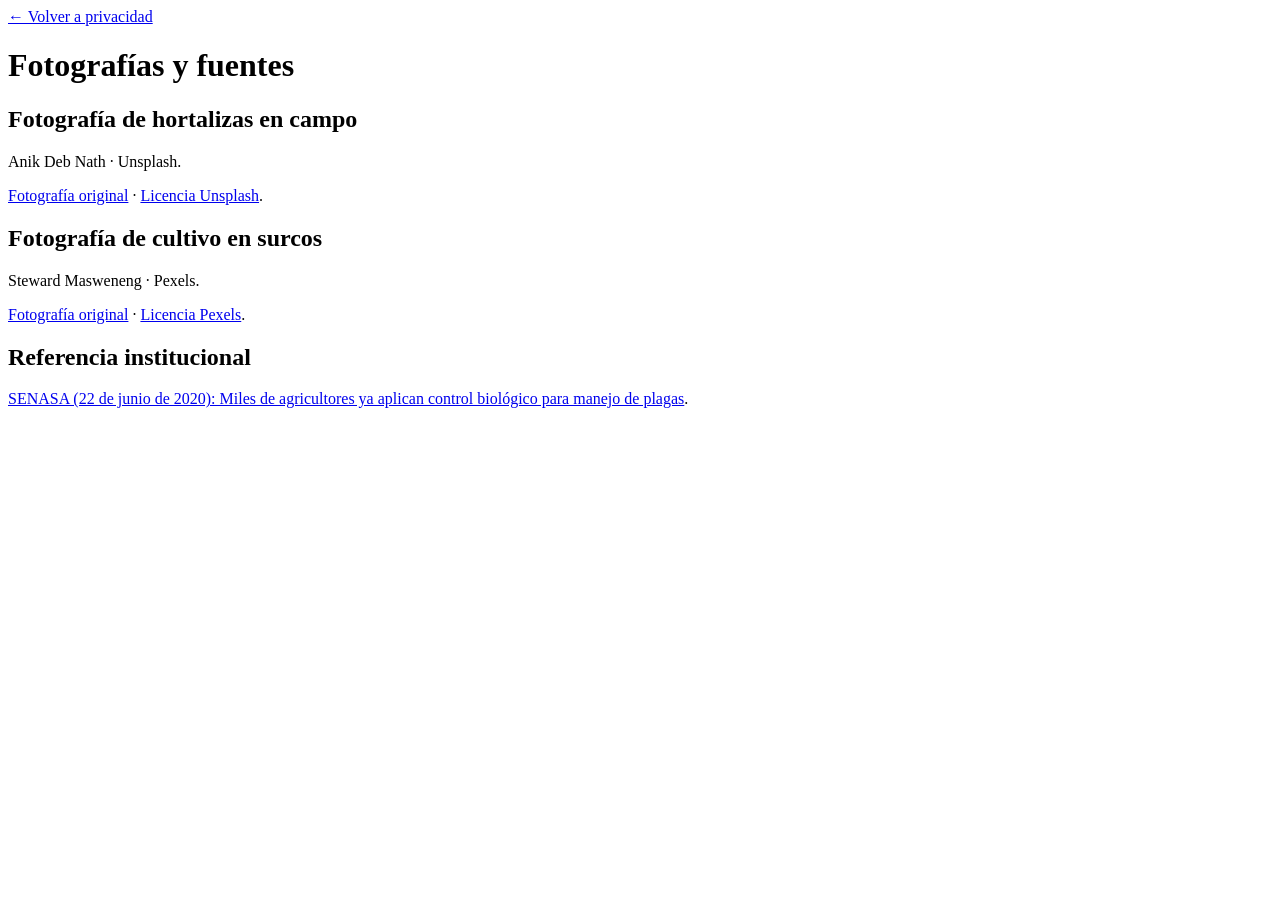
==== creditos.html @ cdac4b61 "Añadir la aplicación web y las instrucciones de uso" ====
<!doctype html><html lang="es"><head><meta charset="utf-8"><meta name="viewport" content="width=device-width,initial-scale=1"><title>Créditos · AgroAlerta</title><link rel="stylesheet" href="css/estilos.css"></head><body><main class="page-content narrow"><a href="./index.html#privacy">← Volver a privacidad</a><h1>Fotografías y fuentes</h1><section class="panel"><h2>Fotografía de hortalizas en campo</h2><p>Anik Deb Nath · Unsplash.</p><p><a href="https://unsplash.com/photos/a-large-group-of-green-plants-in-a-field-ThSg-IfnOAI">Fotografía original</a> · <a href="https://unsplash.com/license">Licencia Unsplash</a>.</p><h2>Fotografía de cultivo en surcos</h2><p>Steward Masweneng · Pexels.</p><p><a href="https://www.pexels.com/photo/green-vegetable-farmland-9374827/">Fotografía original</a> · <a href="https://www.pexels.com/license/">Licencia Pexels</a>.</p></section><section class="panel"><h2>Referencia institucional</h2><p><a href="https://www.senasa.gob.pe/senasacontigo/miles-de-agricultores-ya-aplican-control-biologico-para-manejo-de-plagas/">SENASA (22 de junio de 2020): Miles de agricultores ya aplican control biológico para manejo de plagas</a>.</p></section></main></body></html>
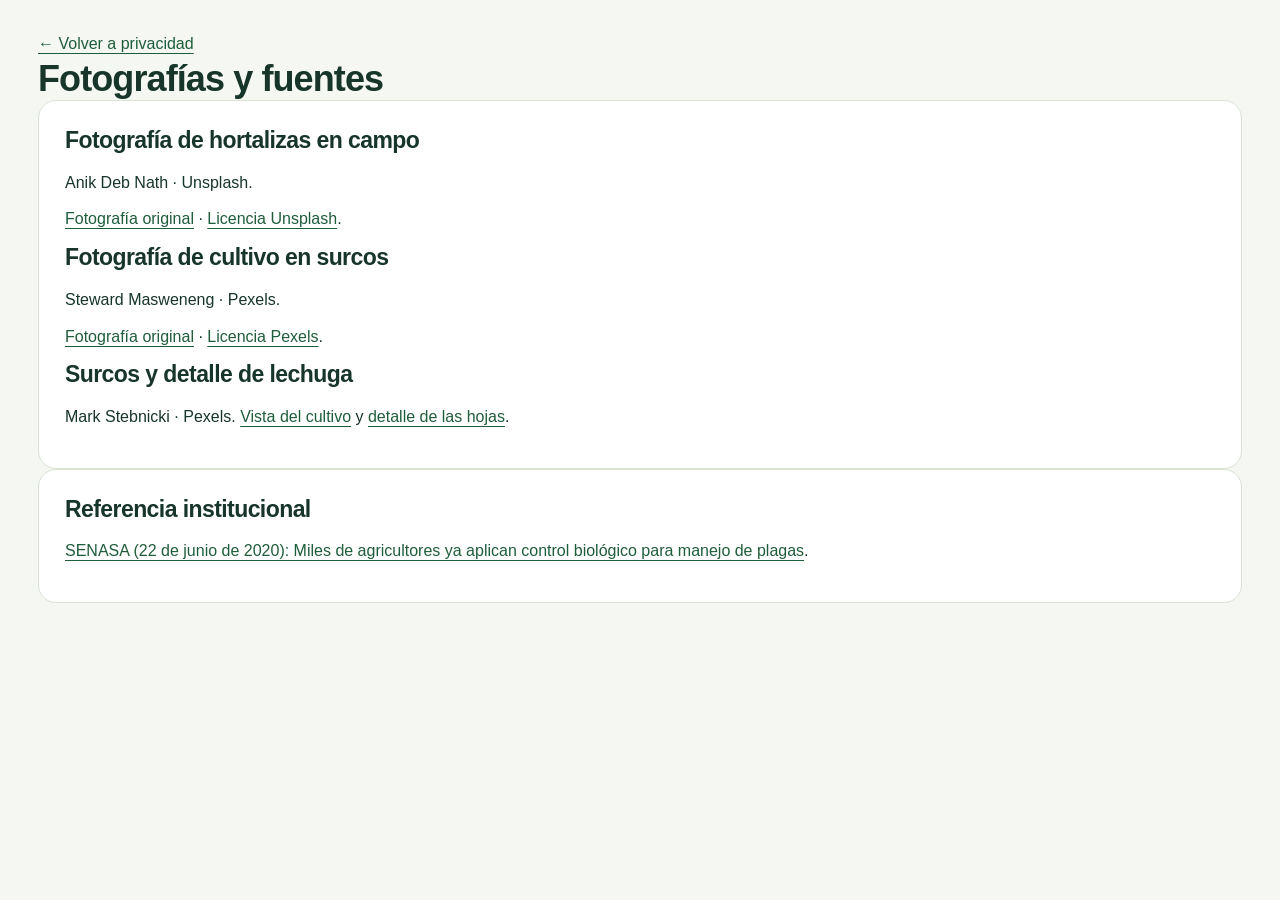
==== commit 1e960811: "Actualizar la cabecera de parcelas y los créditos fotográficos" ====
--- a/creditos.html
+++ b/creditos.html
@@ -1 +1 @@
-<!doctype html><html lang="es"><head><meta charset="utf-8"><meta name="viewport" content="width=device-width,initial-scale=1"><title>Créditos · AgroAlerta</title><link rel="stylesheet" href="css/estilos.css"></head><body><main class="page-content narrow"><a href="./index.html#privacy">← Volver a privacidad</a><h1>Fotografías y fuentes</h1><section class="panel"><h2>Fotografía de hortalizas en campo</h2><p>Anik Deb Nath · Unsplash.</p><p><a href="https://unsplash.com/photos/a-large-group-of-green-plants-in-a-field-ThSg-IfnOAI">Fotografía original</a> · <a href="https://unsplash.com/license">Licencia Unsplash</a>.</p><h2>Fotografía de cultivo en surcos</h2><p>Steward Masweneng · Pexels.</p><p><a href="https://www.pexels.com/photo/green-vegetable-farmland-9374827/">Fotografía original</a> · <a href="https://www.pexels.com/license/">Licencia Pexels</a>.</p></section><section class="panel"><h2>Referencia institucional</h2><p><a href="https://www.senasa.gob.pe/senasacontigo/miles-de-agricultores-ya-aplican-control-biologico-para-manejo-de-plagas/">SENASA (22 de junio de 2020): Miles de agricultores ya aplican control biológico para manejo de plagas</a>.</p></section></main></body></html>
+<!doctype html><html lang="es"><head><meta charset="utf-8"><meta name="viewport" content="width=device-width,initial-scale=1"><title>Créditos · AgroAlerta</title><link rel="stylesheet" href="css/estilos.css"></head><body><main class="page-content narrow"><a href="./index.html#privacy">← Volver a privacidad</a><h1>Fotografías y fuentes</h1><section class="panel"><h2>Fotografía de hortalizas en campo</h2><p>Anik Deb Nath · Unsplash.</p><p><a href="https://unsplash.com/photos/a-large-group-of-green-plants-in-a-field-ThSg-IfnOAI">Fotografía original</a> · <a href="https://unsplash.com/license">Licencia Unsplash</a>.</p><h2>Fotografía de cultivo en surcos</h2><p>Steward Masweneng · Pexels.</p><p><a href="https://www.pexels.com/photo/green-vegetable-farmland-9374827/">Fotografía original</a> · <a href="https://www.pexels.com/license/">Licencia Pexels</a>.</p><h2>Surcos y detalle de lechuga</h2><p>Mark Stebnicki · Pexels. <a href="https://www.pexels.com/photo/lettuce-in-the-lettuce-farm-11679735/">Vista del cultivo</a> y <a href="https://www.pexels.com/photo/close-up-of-lettuce-11679740/">detalle de las hojas</a>.</p></section><section class="panel"><h2>Referencia institucional</h2><p><a href="https://www.senasa.gob.pe/senasacontigo/miles-de-agricultores-ya-aplican-control-biologico-para-manejo-de-plagas/">SENASA (22 de junio de 2020): Miles de agricultores ya aplican control biológico para manejo de plagas</a>.</p></section></main></body></html>
--- a/css/estilos.css
+++ b/css/estilos.css
@@ -0,0 +1,3727 @@
+:root {
+  --green:#1f5d3a;
+  --green-dark:#17352a;
+  --green-soft:#e6efe4;
+  --bg:#f4f7f2;
+  --paper:#fff;
+  --line:#d9e3d6;
+  --muted:#526557;
+  --gold:#c6ac6c;
+  --amber:#744a13;
+  --amber-bg:#fff2d9;
+  --error:#a32525;
+  --radius:18px
+}
+
+* {
+  box-sizing:border-box
+}
+
+html {
+  scroll-behavior:smooth;
+  scroll-padding-top:30px
+}
+
+body {
+  margin:0;
+  background:var(--bg);
+  color:var(--green-dark);
+  font:16px/1.55 Arial,Helvetica,sans-serif
+}
+
+a {
+  color:var(--green);
+  text-underline-offset:4px
+}
+
+button,input,select,textarea {
+  font:inherit
+}
+
+button,a,input,select,textarea,summary {
+  -webkit-tap-highlight-color:transparent
+}
+
+button {
+  cursor:pointer
+}
+
+button:disabled {
+  cursor:wait;
+  opacity:.7
+}
+
+a:focus-visible,button:focus-visible,input:focus-visible,textarea:focus-visible,select:focus-visible,summary:focus-visible {
+  outline:3px solid #9b6516;
+  outline-offset:4px
+}
+
+h1:focus {
+  outline:none
+}
+
+input:focus,textarea:focus,select:focus {
+  border-color:var(--green)
+}
+
+h1,h2,h3,p {
+  margin:0
+}
+
+h1,h2,h3 {
+  line-height:1.2;
+  letter-spacing:-.025em
+}
+
+h1 {
+  font-size:36px
+}
+
+h2 {
+  font-size:23px
+}
+
+h3 {
+  font-size:18px
+}
+
+p+p {
+  margin-top:12px
+}
+
+img {
+  display:block;
+  max-width:100%;
+  height:auto
+}
+
+fieldset {
+  border:0;
+  margin:20px 0;
+  padding:0;
+  min-width:0
+}
+
+legend {
+  font-weight:700;
+  margin-bottom:10px
+}
+
+summary {
+  cursor:pointer;
+  font-weight:700;
+  min-height:48px;
+  display:list-item;
+  padding:12px 4px
+}
+
+details p {
+  padding:5px 4px 15px;
+  color:var(--muted)
+}
+
+details+details {
+  border-top:1px solid var(--line)
+}
+
+ul {
+  padding-left:22px
+}
+
+li+li {
+  margin-top:12px
+}
+
+.icon {
+  width:22px;
+  height:22px;
+  flex:0 0 22px;
+  vertical-align:middle
+}
+
+.sr-only,.skip:not(:focus) {
+  position:absolute;
+  width:1px;
+  height:1px;
+  padding:0;
+  margin:-1px;
+  overflow:hidden;
+  clip:rect(0,0,0,0);
+  white-space:nowrap;
+  border:0
+}
+
+.skip:focus {
+  position:fixed;
+  top:12px;
+  left:12px;
+  background:#fff;
+  color:var(--green);
+  padding:14px 20px;
+  border:2px solid var(--green);
+  z-index:1000
+}
+
+.logo {
+  display:flex;
+  align-items:center;
+  gap:10px;
+  color:var(--green-dark);
+  font-size:24px;
+  letter-spacing:-1px;
+  text-decoration:none;
+  font-weight:700;
+  white-space:nowrap
+}
+
+.logo-light {
+  font-weight:400
+}
+
+.logo img {
+  flex:0 0 40px
+}
+
+.button {
+  display:inline-flex;
+  justify-content:center;
+  align-items:center;
+  gap:10px;
+  min-height:48px;
+  padding:12px 20px;
+  border:1px solid transparent;
+  border-radius:10px;
+  text-decoration:none;
+  font-weight:700;
+  font-size:15px;
+  line-height:1.4;
+  transition:background .15s,transform .15s;
+  text-align:center
+}
+
+.button:hover {
+  transform:translateY(-1px)
+}
+
+.primary {
+  background:var(--green);
+  color:white
+}
+
+.primary:hover {
+  background:#16492d
+}
+
+.secondary {
+  background:white;
+  color:var(--green);
+  border-color:#a4b6a1
+}
+
+.secondary:hover {
+  background:#edf3ea
+}
+
+.light {
+  background:#fff;
+  color:var(--green-dark)
+}
+
+.text-link {
+  display:inline-flex;
+  align-items:center;
+  gap:8px;
+  min-height:44px;
+  font-weight:700;
+  font-size:15px
+}
+
+.wide {
+  width:100%
+}
+
+.actions {
+  display:flex;
+  align-items:center;
+  gap:12px;
+  flex-wrap:wrap
+}
+
+.eyebrow {
+  font-size:11px;
+  font-weight:700;
+  letter-spacing:.13em;
+  color:var(--muted);
+  line-height:1.5;
+  margin-bottom:10px
+}
+
+.intro {
+  color:var(--muted);
+  margin-top:10px;
+  max-width:700px;
+  font-size:15px
+}
+
+.help {
+  color:var(--muted);
+  font-size:14px;
+  line-height:1.5;
+  margin-top:7px
+}
+
+.subtle {
+  font-size:14px;
+  color:var(--muted);
+  display:flex;
+  gap:8px;
+  align-items:center
+}
+
+.badge {
+  display:inline-flex;
+  align-items:center;
+  gap:7px;
+  max-width:100%;
+  padding:6px 10px;
+  background:var(--green-soft);
+  border:1px solid #c8d9c3;
+  border-radius:7px;
+  color:var(--green);
+  font-size:12px;
+  font-weight:700;
+  line-height:1.35
+}
+
+.badge.amber {
+  background:var(--amber-bg);
+  color:var(--amber);
+  border-color:#ecd6ac
+}
+
+.panel {
+  padding:26px;
+  background:var(--paper);
+  border:1px solid var(--line);
+  border-radius:var(--radius);
+  min-width:0
+}
+
+.panel>h2,.panel>h3 {
+  margin-bottom:16px
+}
+
+.panel>p {
+  margin-bottom:12px
+}
+
+.stack {
+  display:flex;
+  flex-direction:column;
+  gap:22px;
+  min-width:0
+}
+
+.two-column {
+  display:grid;
+  grid-template-columns:minmax(0,1.35fr) minmax(300px,.85fr);
+  gap:24px;
+  align-items:start
+}
+
+.narrow {
+  max-width:760px
+}
+
+.field {
+  display:flex;
+  flex-direction:column;
+  margin-bottom:20px;
+  min-width:0
+}
+
+.field label {
+  font-size:14px;
+  font-weight:700;
+  margin-bottom:8px
+}
+
+.field input,.field textarea,.field select {
+  width:100%;
+  min-height:49px;
+  border:1px solid #aebead;
+  border-radius:9px;
+  padding:11px 12px;
+  color:var(--green-dark);
+  background:#fff;
+  min-width:0
+}
+
+.field textarea {
+  resize:vertical;
+  line-height:1.5
+}
+
+.form-grid {
+  display:grid;
+  grid-template-columns:repeat(2,minmax(0,1fr));
+  gap:0 18px
+}
+
+.checkbox,.radio {
+  display:flex;
+  align-items:flex-start;
+  gap:12px;
+  font-size:15px;
+  margin:12px 0;
+  padding:5px 0;
+  cursor:pointer;
+  min-height:44px
+}
+
+.checkbox input,.radio input {
+  width:20px;
+  height:20px;
+  flex:0 0 20px;
+  accent-color:var(--green);
+  margin:2px 0 0
+}
+
+.form-error {
+  background:#fff0ee;
+  color:#8f1d1d;
+  border:1px solid #d99c96;
+  border-left:4px solid #a32525;
+  border-radius:7px;
+  padding:13px 15px;
+  margin-bottom:18px
+}
+
+.notice {
+  display:flex;
+  gap:12px;
+  align-items:flex-start;
+  background:var(--green-soft);
+  color:var(--green-dark);
+  border:1px solid #c8d9c3;
+  border-radius:12px;
+  padding:16px;
+  font-size:14px;
+  margin:18px 0
+}
+
+.notice.warning {
+  background:#fff5e1;
+  color:#674316;
+  border-color:#e5cd9d
+}
+
+.notice .icon {
+  margin-top:1px
+}
+
+.empty {
+  border:1px dashed #b6c6af;
+  border-radius:16px;
+  padding:38px 26px;
+  text-align:center;
+  background:#f9fbf7
+}
+
+.empty>.icon {
+  width:38px;
+  height:38px;
+  color:#66815e;
+  margin-bottom:15px
+}
+
+.empty h2 {
+  font-size:22px
+}
+
+.empty p {
+  margin:12px auto 18px;
+  color:var(--muted);
+  font-size:15px;
+  max-width:500px
+}
+
+.empty-line {
+  padding:20px;
+  background:var(--bg);
+  border-radius:10px;
+  color:var(--muted)
+}
+
+.page-heading {
+  display:flex;
+  align-items:center;
+  justify-content:space-between;
+  gap:20px;
+  margin:8px 0 29px
+}
+
+.section-row {
+  display:flex;
+  gap:14px;
+  align-items:center;
+  justify-content:space-between;
+  margin:24px 0 18px
+}
+
+.section-row p {
+  font-size:14px;
+  color:var(--muted)
+}
+
+.section-row h2 {
+  font-size:22px
+}
+
+.toast {
+  position:fixed;
+  bottom:22px;
+  left:50%;
+  transform:translateX(-50%);
+  background:var(--green-dark);
+  color:#fff;
+  padding:16px 22px;
+  border-radius:12px;
+  box-shadow:0 8px 30px #17352a33;
+  max-width:min(640px,calc(100vw - 32px));
+  font-size:15px;
+  z-index:500
+}
+
+dialog {
+  border:1px solid var(--line);
+  border-radius:16px;
+  max-width:94vw;
+  max-height:94vh;
+  padding:16px;
+  background:white
+}
+
+dialog::backdrop {
+  background:#071e16b8
+}
+
+dialog img {
+  max-height:75vh;
+  object-fit:contain;
+  margin-top:12px;
+  max-width:85vw
+}
+
+body:has(dialog[open]) {
+  overflow:hidden
+}
+
+[hidden] {
+  display:none!important
+}
+
+/* Portada */
+.landing-header {
+  max-width:1380px;
+  margin:auto;
+  padding:25px 54px;
+  display:flex;
+  align-items:center;
+  justify-content:space-between;
+  gap:30px;
+  background:var(--bg)
+}
+
+.landing-header nav {
+  display:flex;
+  align-items:center;
+  gap:32px
+}
+
+.landing-header nav>a:not(.button) {
+  color:var(--muted);
+  font-weight:700;
+  text-decoration:none;
+  font-size:14px
+}
+
+.landing-main {
+  max-width:1380px;
+  margin:auto
+}
+
+.landing-hero {
+  display:grid;
+  grid-template-columns:1fr 1.08fr;
+  gap:30px;
+  padding:32px 54px 48px;
+  align-items:center
+}
+
+.hero-copy {
+  padding:15px 0 20px
+}
+
+.hero-copy>.eyebrow {
+  margin-bottom:22px
+}
+
+.hero-copy h1 {
+  font:500 clamp(44px,4.6vw,67px)/1.05 Arial,sans-serif;
+  letter-spacing:-.045em
+}
+
+.hero-copy h1 em {
+  color:var(--green);
+  font-weight:400
+}
+
+.hero-sub {
+  max-width:430px;
+  font-size:17px;
+  color:var(--muted);
+  margin:28px 0
+}
+
+.hero-copy .actions {
+  gap:24px
+}
+
+.hero-copy>.subtle {
+  margin-top:25px
+}
+
+.hero-visual {
+  position:relative;
+  min-height:520px;
+  height:38vw;
+  max-height:580px;
+  border-radius:160px 18px 18px 18px;
+  isolation:isolate
+}
+
+.hero-field {
+  position:absolute;
+  inset:0;
+  height:100%;
+  width:100%;
+  object-fit:cover;
+  border-radius:inherit
+}
+
+.hero-visual:after {
+  position:absolute;
+  content:"";
+  inset:0;
+  background:linear-gradient(0deg,#102c1fc9 0%,#102c1f00 65%);
+  border-radius:inherit;
+  z-index:0
+}
+
+.photo-caption {
+  position:absolute;
+  bottom:70px;
+  left:35px;
+  right:20px;
+  color:white;
+  z-index:1;
+  font:28px/1.28 Arial,sans-serif
+}
+
+.photo-caption strong {
+  font-weight:400
+}
+
+.floating-observation {
+  display:flex;
+  gap:15px;
+  align-items:center;
+  position:absolute;
+  bottom:18px;
+  left:-26px;
+  padding:17px 22px;
+  background:white;
+  box-shadow:0 8px 30px #12332214;
+  border-radius:12px;
+  z-index:2
+}
+
+.floating-observation>.icon {
+  width:30px;
+  height:30px;
+  color:var(--green)
+}
+
+.floating-observation strong {
+  font-size:14px
+}
+
+.floating-observation span {
+  display:block;
+  font-size:12px;
+  color:var(--muted);
+  margin-top:2px
+}
+
+.demo-strip {
+  margin:0 54px 45px;
+  display:flex;
+  gap:14px;
+  padding:18px 22px;
+  border:1px solid var(--line);
+  border-radius:12px;
+  align-items:center;
+  font-size:13px;
+  color:var(--muted);
+  background:#edf2e9
+}
+
+.demo-strip strong {
+  color:var(--green-dark)
+}
+
+.demo-strip>.icon {
+  flex-basis:24px
+}
+
+.landing-section {
+  padding:40px 54px 50px
+}
+
+.section-title {
+  text-align:center;
+  margin-bottom:32px
+}
+
+.section-title h2 {
+  font:36px/1.2 Arial,sans-serif;
+  letter-spacing:-1px
+}
+
+.section-title>p:last-child {
+  color:var(--muted);
+  margin-top:12px
+}
+
+.steps-cards {
+  display:grid;
+  grid-template-columns:repeat(3,minmax(0,1fr));
+  gap:22px
+}
+
+.step-card {
+  padding:26px;
+  border:1px solid var(--line);
+  border-radius:15px;
+  background:#fff
+}
+
+.step-card>div {
+  display:flex;
+  align-items:center;
+  justify-content:space-between;
+  margin-bottom:30px
+}
+
+.step-number {
+  font:34px Arial,sans-serif;
+  color:#72896a
+}
+
+.step-card .icon {
+  color:var(--green);
+  width:28px;
+  height:28px
+}
+
+.step-card h3 {
+  margin-bottom:12px
+}
+
+.step-card p {
+  font-size:15px;
+  color:var(--muted)
+}
+
+.audience {
+  display:grid;
+  grid-template-columns:1fr 1fr;
+  align-items:center;
+  gap:70px;
+  background:var(--green-soft);
+  margin:30px 54px 60px;
+  padding:35px;
+  border-radius:20px
+}
+
+.audience>img {
+  width:100%;
+  height:360px;
+  object-fit:cover;
+  border-radius:10px
+}
+
+.audience h2 {
+  font:36px/1.15 Arial,sans-serif;
+  margin-bottom:24px
+}
+
+.audience p {
+  font-size:15px;
+  color:var(--muted)
+}
+
+.audience .button {
+  margin-top:22px
+}
+
+.landing-footer {
+  padding:30px 54px 35px;
+  display:flex;
+  align-items:center;
+  justify-content:space-between;
+  border-top:1px solid var(--line)
+}
+
+.landing-footer p {
+  font-size:12px;
+  text-align:right;
+  color:var(--muted)
+}
+
+/* Acceso */
+.access-layout {
+  display:grid;
+  grid-template-columns:42% 58%;
+  min-height:100vh
+}
+
+.access-story {
+  position:relative;
+  background:var(--green-dark);
+  min-height:700px;
+  isolation:isolate;
+  overflow:hidden
+}
+
+.access-story>.logo {
+  position:relative;
+  z-index:3;
+  margin:36px;
+  color:white
+}
+
+.access-story>img {
+  width:100%;
+  height:100%;
+  object-fit:cover;
+  position:absolute;
+  inset:0;
+  opacity:.56;
+  z-index:0
+}
+
+.access-story:after {
+  content:"";
+  position:absolute;
+  inset:0;
+  background:linear-gradient(0deg,#123422ed,transparent);
+  z-index:1
+}
+
+.access-story>div {
+  position:absolute;
+  bottom:65px;
+  left:46px;
+  right:40px;
+  z-index:2;
+  color:white
+}
+
+.access-story .eyebrow {
+  color:#e1e9db
+}
+
+.access-story h2 {
+  font:52px/1.05 Arial,sans-serif;
+  margin-bottom:22px
+}
+
+.access-panel {
+  padding:38px clamp(26px,6vw,110px) 50px;
+  background:#fff
+}
+
+.access-panel .page-heading {
+  margin-top:35px;
+  margin-bottom:28px
+}
+
+.access-panel h1 {
+  font-size:32px
+}
+
+.role-options {
+  margin:0 0 22px
+}
+
+.role-option {
+  display:flex;
+  align-items:flex-start;
+  gap:15px;
+  border:1px solid var(--line);
+  padding:16px;
+  border-radius:12px;
+  margin-bottom:10px;
+  cursor:pointer;
+  min-height:74px
+}
+
+.role-option:has(input:checked) {
+  border-color:var(--green);
+  background:#f0f5ec;
+  box-shadow:inset 0 0 0 1px var(--green)
+}
+
+.role-option input {
+  width:20px;
+  height:20px;
+  accent-color:var(--green);
+  margin-top:2px
+}
+
+.role-option small {
+  display:block;
+  font-size:13px;
+  color:var(--muted);
+  margin-top:4px
+}
+
+.register-details {
+  margin:10px 0 20px;
+  border:1px solid var(--line);
+  border-radius:10px;
+  padding:0 15px
+}
+
+.register-details summary {
+  font-size:14px
+}
+
+.register-details .help {
+  margin-bottom:15px
+}
+
+.register-details .button {
+  margin-bottom:18px
+}
+
+/* Espacio de trabajo */
+.app-shell {
+  display:grid;
+  grid-template-columns:232px minmax(0,1fr);
+  min-height:100vh
+}
+
+.sidebar {
+  position:sticky;
+  top:0;
+  height:100vh;
+  background:white;
+  border-right:1px solid var(--line);
+  padding:28px 18px 18px;
+  display:flex;
+  flex-direction:column;
+  overflow:auto
+}
+
+.sidebar>.logo {
+  font-size:23px;
+  padding:0 5px
+}
+
+.sidebar-label {
+  font-size:9px;
+  letter-spacing:.13em;
+  color:var(--muted);
+  margin:38px 14px 14px;
+  font-weight:700
+}
+
+.nav-link {
+  display:flex;
+  gap:12px;
+  align-items:center;
+  text-decoration:none;
+  color:var(--muted);
+  font-size:14px;
+  line-height:1.3;
+  padding:13px 14px;
+  min-height:49px;
+  margin-bottom:5px;
+  border-radius:9px
+}
+
+.nav-link:hover {
+  background:#f1f5ed
+}
+
+.nav-link.active {
+  color:var(--green);
+  background:var(--green-soft);
+  font-weight:700
+}
+
+.nav-link.active:before {
+  content:"";
+  position:absolute;
+  left:0;
+  width:4px;
+  height:26px;
+  background:var(--green);
+  border-radius:0 4px 4px 0
+}
+
+.sidebar-note {
+  background:#f5f7ef;
+  border:1px solid #e3e9d9;
+  padding:18px 16px;
+  border-radius:14px;
+  margin:26px 4px 24px
+}
+
+.sidebar-note>.icon {
+  color:#638354;
+  margin-bottom:10px
+}
+
+.sidebar-note strong {
+  font:21px/1.2 Arial,sans-serif;
+  display:block
+}
+
+.sidebar-note p {
+  font-size:12px;
+  color:var(--muted);
+  margin-top:12px
+}
+
+.sidebar-profile {
+  display:flex;
+  gap:11px;
+  padding:17px 5px 0;
+  border-top:1px solid var(--line);
+  margin-top:auto;
+  font-size:13px;
+  align-items:center
+}
+
+.avatar {
+  display:grid;
+  place-items:center;
+  width:36px;
+  height:36px;
+  border-radius:50%;
+  background:#e6efe4;
+  font-weight:700;
+  flex-shrink:0
+}
+
+.sidebar-profile a {
+  display:block;
+  font-size:11px;
+  margin-top:3px;
+  color:var(--muted)
+}
+
+.workspace {
+  min-width:0
+}
+
+.workspace-header {
+  height:75px;
+  background:#ffffffa6;
+  border-bottom:1px solid var(--line);
+  display:flex;
+  align-items:center;
+  gap:25px;
+  padding:0 38px
+}
+
+.workspace-label {
+  font-size:10px;
+  font-weight:700;
+  letter-spacing:.14em;
+  color:var(--muted);
+  margin-right:auto
+}
+
+.connection {
+  font-size:12px;
+  color:var(--green)
+}
+
+.help-link {
+  font-size:12px;
+  text-decoration:none;
+  display:flex;
+  align-items:center;
+  gap:8px
+}
+
+.help-link .icon {
+  width:18px;
+  height:18px
+}
+
+.demo-banner {
+  padding:10px 38px;
+  display:flex;
+  gap:10px;
+  align-items:center;
+  font-size:11px;
+  border-bottom:1px solid #e1e8dc;
+  background:#eef3e9;
+  color:var(--muted)
+}
+
+.demo-dot {
+  height:6px;
+  width:6px;
+  flex:0 0 6px;
+  border-radius:50%;
+  background:#6b815c
+}
+
+.demo-banner strong {
+  color:var(--green-dark)
+}
+
+.page-content {
+  padding:32px 38px 45px;
+  max-width:1540px;
+  margin:0 auto;
+  min-height:calc(100vh - 200px)
+}
+
+.app-footer {
+  display:flex;
+  justify-content:space-between;
+  gap:20px;
+  border-top:1px solid var(--line);
+  padding:19px 38px;
+  font-size:11px;
+  color:var(--muted)
+}
+
+.mobile-brand,.mobile-nav {
+  display:none
+}
+
+.dashboard-top {
+  display:grid;
+  grid-template-columns:minmax(0,1.8fr) minmax(260px,1fr);
+  gap:24px
+}
+
+.dashboard-hero {
+  position:relative;
+  min-height:284px;
+  border-radius:18px;
+  overflow:hidden;
+  background:var(--green-dark);
+  isolation:isolate
+}
+
+.dashboard-hero>img {
+  position:absolute;
+  inset:0;
+  width:100%;
+  height:100%;
+  object-fit:cover;
+  z-index:-2;
+  opacity:.7
+}
+
+.dashboard-hero:after {
+  content:"";
+  position:absolute;
+  inset:0;
+  background:linear-gradient(90deg,#143d2be8,#143d2b55);
+  z-index:-1
+}
+
+.dashboard-hero>div {
+  padding:30px
+}
+
+.dashboard-hero .eyebrow {
+  color:#d5e0cf
+}
+
+.dashboard-hero h2 {
+  font:35px/1.1 Arial,sans-serif;
+  color:#fff;
+  letter-spacing:-1px
+}
+
+.dashboard-hero p:not(.eyebrow) {
+  font-size:13px;
+  color:#f2f5ed;
+  margin-top:14px
+}
+
+.dashboard-hero .button {
+  margin-top:20px;
+  min-height:43px;
+  font-size:13px
+}
+
+.agenda-card {
+  background:white;
+  border:1px solid var(--line);
+  border-radius:18px;
+  padding:26px;
+  min-width:0
+}
+
+.agenda-card h2 {
+  font-size:21px
+}
+
+.agenda-empty {
+  padding:20px 0 0;
+  color:var(--muted)
+}
+
+.agenda-empty>.icon {
+  width:30px;
+  height:30px;
+  color:#809477;
+  margin-bottom:10px
+}
+
+.agenda-empty p {
+  font-size:14px;
+  line-height:1.6
+}
+
+.agenda-item {
+  display:flex;
+  align-items:center;
+  gap:12px;
+  text-decoration:none;
+  color:var(--green-dark);
+  padding:17px 0;
+  border-bottom:1px solid var(--line);
+  font-size:13px
+}
+
+.agenda-item small {
+  display:block;
+  color:var(--muted);
+  font-size:11px;
+  margin-top:4px
+}
+
+.date-block {
+  font-weight:700;
+  color:var(--green);
+  min-width:60px;
+  max-width:85px
+}
+
+.metrics {
+  display:grid;
+  grid-template-columns:repeat(3,minmax(0,1fr));
+  gap:16px;
+  margin:22px 0 30px
+}
+
+.metrics>div {
+  display:flex;
+  gap:14px;
+  align-items:center;
+  border:1px solid var(--line);
+  border-radius:12px;
+  padding:20px;
+  background:white
+}
+
+.metrics>.icon {
+  color:var(--green)
+}
+
+.metrics span {
+  font-size:12px;
+  color:var(--muted)
+}
+
+.metrics strong {
+  font-size:27px;
+  font-weight:500;
+  margin-right:5px;
+  color:var(--green-dark)
+}
+
+.metrics .icon {
+  width:25px;
+  height:25px;
+  color:#607d54
+}
+
+.case-grid {
+  display:grid;
+  grid-template-columns:repeat(2,minmax(0,1fr));
+  gap:22px
+}
+
+.case-card {
+  background:white;
+  border:1px solid var(--line);
+  border-radius:15px;
+  overflow:hidden;
+  min-width:0
+}
+
+.case-photo {
+  width:100%;
+  height:155px;
+  object-fit:cover;
+  background:var(--green-soft);
+  font-size:13px
+}
+
+.case-card-body {
+  padding:20px
+}
+
+.card-meta {
+  display:flex;
+  justify-content:space-between;
+  gap:10px;
+  align-items:center;
+  font-size:11px;
+  color:var(--muted);
+  margin-bottom:15px
+}
+
+.case-card h3 a {
+  color:var(--green-dark);
+  text-decoration:none
+}
+
+.case-card-body>p {
+  font-size:14px;
+  color:var(--muted);
+  margin-top:10px;
+  display:-webkit-box;
+  -webkit-line-clamp:3;
+  -webkit-box-orient:vertical;
+  overflow:hidden
+}
+
+.case-bottom {
+  display:flex;
+  align-items:center;
+  justify-content:space-between;
+  gap:10px;
+  margin-top:17px;
+  border-top:1px solid var(--line);
+  padding-top:10px
+}
+
+.case-bottom>span {
+  font-size:10px;
+  color:var(--muted)
+}
+
+.case-bottom .text-link {
+  font-size:12px
+}
+
+.case-bottom .icon {
+  width:17px;
+  height:17px
+}
+
+.care-note {
+  display:flex;
+  gap:16px;
+  align-items:center;
+  border:1px solid var(--line);
+  border-radius:14px;
+  padding:22px;
+  margin-top:28px;
+  background:#eef3e8;
+  font-size:13px
+}
+
+.care-note>.icon {
+  color:var(--green)
+}
+
+.care-note p {
+  color:var(--muted);
+  font-size:12px;
+  margin-top:4px
+}
+
+.care-note>a {
+  margin-left:auto;
+  white-space:nowrap;
+  font-size:12px
+}
+
+.plot-card {
+  display:flex;
+  gap:18px;
+  align-items:flex-start
+}
+
+.plot-card h2 {
+  font-size:21px
+}
+
+.plot-card p:not(.eyebrow) {
+  font-size:14px;
+  color:var(--muted);
+  margin-top:8px
+}
+
+.plot-icon {
+  background:var(--green-soft);
+  border-radius:12px;
+  display:grid;
+  place-items:center;
+  flex-shrink:0;
+  width:46px;
+  height:46px
+}
+
+.plot-actions {
+  display:flex;
+  flex-direction:column;
+  align-items:flex-start;
+  gap:6px;
+  margin-left:auto
+}
+
+.plot-actions .button {
+  font-size:12px;
+  padding:10px 14px;
+  white-space:nowrap
+}
+
+.plot-actions .text-link {
+  font-size:12px
+}
+
+/* Captura y resultado */
+.stepper {
+  list-style:none;
+  padding:0;
+  display:flex;
+  align-items:center;
+  gap:32px;
+  margin:0 0 30px;
+  font-size:13px;
+  color:var(--muted)
+}
+
+.stepper li {
+  display:flex;
+  align-items:center;
+  gap:9px;
+  margin:0
+}
+
+.stepper span {
+  width:27px;
+  height:27px;
+  border-radius:50%;
+  border:1px solid #a8b99f;
+  display:grid;
+  place-items:center;
+  font-size:11px;
+  font-weight:700;
+  flex-shrink:0
+}
+
+.stepper .current {
+  color:var(--green);
+  font-weight:700
+}
+
+.stepper .current span,.stepper .done span {
+  background:var(--green);
+  color:white;
+  border-color:var(--green)
+}
+
+.capture-layout {
+  display:grid;
+  grid-template-columns:minmax(0,1.7fr) minmax(250px,.8fr);
+  gap:26px;
+  align-items:start
+}
+
+.capture-panel {
+  padding:30px
+}
+
+.capture-panel .section-row {
+  margin-top:0
+}
+
+.capture-panel .section-row h2 {
+  font-size:25px
+}
+
+.capture-panel .section-row .icon {
+  width:30px;
+  height:30px;
+  color:var(--green)
+}
+
+.capture-panel p {
+  font-size:14px;
+  color:var(--muted)
+}
+
+.capture-panel .eyebrow {
+  font-size:10px
+}
+
+.upload-area {
+  border:1px dashed #9cad91;
+  background:#f4f7f0;
+  border-radius:14px;
+  padding:22px;
+  text-align:center;
+  margin:24px 0
+}
+
+.upload-empty {
+  padding:25px 10px 28px
+}
+
+.upload-empty>.icon {
+  width:48px;
+  height:48px;
+  color:#759067;
+  margin-bottom:15px
+}
+
+.upload-empty h3 {
+  font-size:22px;
+  margin-bottom:10px
+}
+
+.upload-actions {
+  display:flex;
+  gap:12px;
+  align-items:center;
+  justify-content:center;
+  flex-wrap:wrap
+}
+
+.upload-actions label:has(+input:focus-visible) {
+  outline:3px solid #9b6516;
+  outline-offset:4px
+}
+
+.upload-area>.help {
+  font-size:12px;
+  margin-top:13px
+}
+
+.capture-photo {
+  width:100%;
+  max-height:330px;
+  object-fit:contain;
+  background:#e5ebdd;
+  border-radius:8px;
+  margin-bottom:18px
+}
+
+.staged-photo {
+  padding:18px;
+  border:2px solid var(--green);
+  border-radius:12px;
+  margin:20px 0;
+  background:#f0f5ec
+}
+
+.staged-photo h3 {
+  margin-bottom:14px
+}
+
+.staged-photo img {
+  max-height:300px;
+  object-fit:contain;
+  margin:0 auto 18px
+}
+
+.saved-label {
+  font-size:12px;
+  color:var(--green);
+  display:flex;
+  gap:8px;
+  align-items:center
+}
+
+.quality-options {
+  margin:25px 0
+}
+
+.quality-options legend {
+  font-size:15px
+}
+
+.quality-options .radio {
+  font-size:14px
+}
+
+.capture-guide {
+  border:1px solid #d8e2cf;
+  background:#eaf0e1;
+  border-radius:17px;
+  padding:28px;
+  color:var(--green-dark)
+}
+
+.guide-icon {
+  display:grid;
+  place-items:center;
+  width:47px;
+  height:47px;
+  border-radius:50%;
+  background:white;
+  color:#657f53;
+  margin-bottom:26px
+}
+
+.capture-guide h2 {
+  font:29px/1.2 Arial,sans-serif
+}
+
+.capture-guide p {
+  font-size:14px;
+  margin-top:14px
+}
+
+.capture-guide .eyebrow {
+  margin:0 0 10px;
+  font-size:10px
+}
+
+.checklist {
+  list-style:none;
+  padding:0;
+  font-size:14px;
+  margin:25px 0
+}
+
+.checklist li {
+  position:relative;
+  padding-left:25px;
+  line-height:1.6
+}
+
+.checklist li:before {
+  content:"✓";
+  position:absolute;
+  left:0;
+  color:var(--green);
+  font-weight:700
+}
+
+.guide-divider {
+  border-top:1px solid #bdceb1;
+  margin:25px 0
+}
+
+.capture-guide .help {
+  font-size:12px;
+  color:#536447
+}
+
+.result-layout {
+  display:grid;
+  grid-template-columns:minmax(240px,.8fr) minmax(0,1.4fr);
+  gap:28px;
+  align-items:start
+}
+
+.result-photo {
+  width:100%;
+  max-height:410px;
+  min-height:200px;
+  object-fit:contain;
+  background:#e6eddf;
+  border-radius:10px;
+  margin-bottom:15px
+}
+
+.evidence-panel {
+  padding:20px
+}
+
+.evidence-panel>h3 {
+  font-size:15px;
+  margin-top:18px
+}
+
+.evidence-panel>p {
+  font-size:14px;
+  color:var(--muted)
+}
+
+.context-list {
+  margin:22px 0;
+  font-size:14px
+}
+
+.context-list>div {
+  display:grid;
+  grid-template-columns:minmax(80px,.7fr) minmax(0,1.3fr);
+  gap:15px;
+  padding:12px 0;
+  border-bottom:1px solid var(--line)
+}
+
+dt {
+  color:var(--muted)
+}
+
+dd {
+  margin:0;
+  overflow-wrap:anywhere
+}
+
+.result-content {
+  display:flex;
+  flex-direction:column;
+  gap:22px
+}
+
+.result-status {
+  padding:28px;
+  border:1px solid #e0cea9;
+  background:#fff8e9;
+  border-radius:17px
+}
+
+.result-status h2 {
+  font:32px/1.12 Arial,sans-serif;
+  margin:22px 0 15px;
+  letter-spacing:-.6px
+}
+
+.result-lead {
+  font-size:17px;
+  color:#694e26
+}
+
+.result-status>p:last-child {
+  font-size:14px;
+  color:#6d5938
+}
+
+.certainty {
+  display:flex;
+  align-items:center;
+  justify-content:space-between;
+  gap:20px;
+  padding:16px 0;
+  margin:16px 0;
+  border-top:1px solid #e1d5bc;
+  border-bottom:1px solid #e1d5bc;
+  font-size:13px;
+  color:#694e26
+}
+
+.evidence-split {
+  display:grid;
+  grid-template-columns:1fr 1fr;
+  gap:20px;
+  margin:20px 0
+}
+
+.evidence-split>div {
+  padding:15px;
+  border-radius:10px;
+  background:var(--bg)
+}
+
+.evidence-split p {
+  font-size:14px;
+  color:var(--muted);
+  margin-top:9px
+}
+
+.mini-label {
+  font-size:10px;
+  font-weight:700;
+  color:var(--green);
+  letter-spacing:.1em
+}
+
+.result-content .panel>p {
+  font-size:14px;
+  color:var(--muted)
+}
+
+.next-step {
+  padding:25px;
+  background:var(--green-soft);
+  border:1px solid #cbdbc3;
+  border-radius:16px
+}
+
+.next-step h3 {
+  margin:12px 0
+}
+
+.next-step p {
+  font-size:14px;
+  color:var(--muted);
+  margin-bottom:20px
+}
+
+.next-step>.text-link {
+  margin-left:15px
+}
+
+.timeline h2 {
+  margin-bottom:25px
+}
+
+.timeline-item {
+  display:flex;
+  gap:17px;
+  position:relative;
+  padding-bottom:28px
+}
+
+.timeline-item:not(:last-of-type):before {
+  content:"";
+  position:absolute;
+  left:6px;
+  top:16px;
+  bottom:0;
+  border-left:1px solid #bdcdb5
+}
+
+.timeline-dot {
+  width:13px;
+  height:13px;
+  border:3px solid #e6efe4;
+  background:var(--green);
+  border-radius:50%;
+  flex:0 0 13px;
+  margin-top:3px;
+  z-index:1
+}
+
+.timeline-item>div {
+  min-width:0
+}
+
+.timeline-item h3 {
+  font-size:17px;
+  margin-bottom:9px
+}
+
+.timeline-item p {
+  font-size:14px
+}
+
+.timeline-item .eyebrow {
+  font-size:10px
+}
+
+.timeline-photo {
+  width:100%;
+  max-height:220px;
+  object-fit:contain;
+  border-radius:8px;
+  margin-top:15px;
+  background:#f0f4eb
+}
+
+.consult-photo {
+  width:100%;
+  height:240px;
+  object-fit:contain;
+  background:#e6eddf;
+  border-radius:10px
+}
+
+.protocol-steps {
+  padding-left:22px;
+  margin-top:28px
+}
+
+.protocol-steps li {
+  padding-left:8px;
+  margin-bottom:25px
+}
+
+.protocol-steps h3 {
+  margin-bottom:12px
+}
+
+.protocol-steps p {
+  font-size:14px;
+  color:var(--muted)
+}
+
+.protocol-steps .precaution {
+  background:#fff6e5;
+  padding:12px;
+  border-left:3px solid #c5a56d;
+  color:#654d25;
+  margin-top:14px;
+  border-radius:5px
+}
+
+.request-row {
+  display:flex;
+  align-items:center;
+  justify-content:space-between;
+  gap:24px
+}
+
+.request-row h2 {
+  font-size:21px;
+  margin:12px 0
+}
+
+.request-row p {
+  font-size:14px;
+  color:var(--muted)
+}
+
+.request-row>.stack {
+  flex-shrink:0;
+  gap:8px
+}
+
+.thread {
+  margin:18px 0
+}
+
+.thread p {
+  padding:13px;
+  background:var(--bg);
+  border-radius:9px;
+  font-size:14px
+}
+
+.filter-form .form-grid {
+  grid-template-columns:repeat(3,minmax(0,1fr))
+}
+
+.coop-case {
+  display:flex;
+  align-items:center;
+  gap:22px
+}
+
+.coop-case>.icon {
+  width:28px;
+  height:28px;
+  color:var(--green)
+}
+
+.coop-case>div:last-child {
+  margin-left:auto;
+  text-align:right;
+  min-width:160px
+}
+
+.coop-case h3 {
+  margin-bottom:8px
+}
+
+.coop-case p:not(.eyebrow) {
+  font-size:13px;
+  color:var(--muted)
+}
+
+.coop-case .eyebrow {
+  font-size:10px
+}
+
+.conflict {
+  background:#fff5e4;
+  border:1px solid #dfc89e;
+  border-radius:12px;
+  padding:20px;
+  margin-top:20px
+}
+
+.conflict h3 {
+  margin-bottom:18px
+}
+
+.conflict .form-grid>div {
+  padding:14px;
+  background:white;
+  border-radius:8px;
+  font-size:14px;
+  overflow-wrap:anywhere
+}
+
+.conflict .actions {
+  margin-top:18px
+}
+
+.sync-form {
+  max-width:480px;
+  margin-top:20px
+}
+
+.queue-item .section-row {
+  margin-top:0
+}
+
+.alert-card p {
+  font-size:14px;
+  color:var(--muted)
+}
+
+.alert-card h2 {
+  font-size:21px;
+  margin:18px 0
+}
+
+.help-panel h2 {
+  margin-bottom:15px
+}
+
+.help-panel details p {
+  font-size:14px
+}
+
+.missing-photo {
+  min-height:100px;
+  padding:15px;
+  color:#8f1d1d;
+  font-size:13px
+}
+
+input[type=file] {
+  max-width:100%;
+  font-size:13px;
+  min-height:44px
+}
+
+.field input[type=file] {
+  padding:10px
+}
+
+#filter-count {
+  font-size:12px;
+  color:var(--muted)
+}
+
+@media(min-width:1600px) {
+  .page-content {
+    padding-top:42px
+  }
+  .dashboard-hero {
+    min-height:320px
+  }
+  .dashboard-hero h2 {
+    font-size:40px
+  }
+}
+
+@media(max-width:1180px) {
+  .sidebar {
+    padding-left:12px;
+    padding-right:12px
+  }
+  .app-shell {
+    grid-template-columns:210px minmax(0,1fr)
+  }
+  .sidebar>.logo {
+    font-size:21px;
+    gap:8px
+  }
+  .page-content {
+    padding:28px 26px
+  }
+  .workspace-header {
+    padding:0 26px
+  }
+  .demo-banner {
+    padding-left:26px;
+    padding-right:26px
+  }
+  .dashboard-top {
+    grid-template-columns:minmax(0,1.4fr) minmax(230px,1fr)
+  }
+  .agenda-card {
+    padding:22px
+  }
+  .page-heading h1 {
+    font-size:31px
+  }
+  .metrics>div {
+    padding:17px 14px;
+    gap:10px
+  }
+  .metrics span {
+    font-size:11px
+  }
+  .metrics strong {
+    font-size:25px
+  }
+  .two-column {
+    grid-template-columns:minmax(0,1fr) minmax(270px,.9fr);
+    gap:20px
+  }
+  .panel {
+    padding:22px
+  }
+  .plot-card {
+    flex-wrap:wrap
+  }
+  .plot-actions {
+    margin-left:64px;
+    flex-direction:row;
+    align-items:center;
+    flex-wrap:wrap
+  }
+  .capture-layout {
+    grid-template-columns:minmax(0,1.5fr) minmax(220px,.8fr);
+    gap:20px
+  }
+  .capture-guide {
+    padding:23px
+  }
+  .capture-guide h2 {
+    font-size:25px
+  }
+  .landing-hero {
+    padding-left:40px;
+    padding-right:40px;
+    gap:40px
+  }
+  .landing-header {
+    padding-left:40px;
+    padding-right:40px
+  }
+  .hero-visual {
+    min-height:490px
+  }
+  .hero-sub {
+    font-size:16px
+  }
+  .floating-observation {
+    padding:15px;
+    left:-20px
+  }
+  .hero-copy .actions {
+    gap:10px
+  }
+  .landing-section {
+    padding-left:40px;
+    padding-right:40px
+  }
+  .audience {
+    margin-left:40px;
+    margin-right:40px;
+    padding:30px;
+    gap:35px
+  }
+  .demo-strip {
+    margin-left:40px;
+    margin-right:40px
+  }
+  .photo-caption {
+    font-size:25px
+  }
+  .care-note {
+    flex-wrap:wrap
+  }
+  .care-note>a {
+    margin-left:38px
+  }
+  .result-layout {
+    grid-template-columns:minmax(220px,.8fr) minmax(0,1.2fr);
+    gap:22px
+  }
+  .evidence-split {
+    grid-template-columns:1fr;
+    gap:12px
+  }
+  .next-step>.text-link {
+    margin-left:0
+  }
+  .certainty {
+    align-items:flex-start;
+    flex-direction:column;
+    gap:6px
+  }
+  .result-status h2 {
+    font-size:28px
+  }
+}
+
+@media(max-width:950px) {
+  .app-shell {
+    grid-template-columns:190px minmax(0,1fr)
+  }
+  .sidebar>.logo {
+    font-size:19px
+  }
+  .sidebar>.logo img {
+    width:34px;
+    height:34px;
+    flex-basis:34px
+  }
+  .sidebar-label {
+    font-size:8px
+  }
+  .nav-link {
+    font-size:12px;
+    gap:10px;
+    padding-left:10px;
+    padding-right:10px
+  }
+  .sidebar-note {
+    padding:14px
+  }
+  .sidebar-note strong {
+    font-size:19px
+  }
+  .dashboard-top {
+    grid-template-columns:1fr
+  }
+  .agenda-card {
+    padding:22px;
+    display:block
+  }
+  .agenda-empty {
+    display:flex;
+    gap:15px;
+    align-items:center;
+    padding-top:15px
+  }
+  .agenda-empty>.icon {
+    margin:0
+  }
+  .agenda-empty p {
+    font-size:13px
+  }
+  .agenda-card h2 {
+    font-size:19px
+  }
+  .agenda-card>.eyebrow {
+    font-size:10px;
+    margin-bottom:6px
+  }
+  .metrics {
+    gap:10px
+  }
+  .metrics>div {
+    flex-direction:column;
+    align-items:flex-start;
+    gap:5px
+  }
+  .metrics span {
+    font-size:12px
+  }
+  .metrics strong {
+    font-size:25px
+  }
+  .metrics .icon {
+    display:none
+  }
+  .two-column,.capture-layout {
+    grid-template-columns:1fr
+  }
+  .capture-guide {
+    display:block
+  }
+  .capture-guide h2 br {
+    display:none
+  }
+  .capture-guide .guide-icon {
+    margin-bottom:15px
+  }
+  .capture-guide .checklist {
+    display:grid;
+    grid-template-columns:1fr 1fr;
+    gap:10px 20px
+  }
+  .checklist li+li {
+    margin-top:0
+  }
+  .capture-guide .guide-divider {
+    margin:20px 0
+  }
+  .page-heading {
+    align-items:flex-start
+  }
+  .page-heading>.button {
+    font-size:12px;
+    white-space:nowrap;
+    padding:12px
+  }
+  .page-heading h1 {
+    font-size:29px
+  }
+  .result-layout {
+    grid-template-columns:1fr
+  }
+  .evidence-panel {
+    display:grid;
+    grid-template-columns:1fr 1fr;
+    gap:12px 20px;
+    align-items:start
+  }
+  .evidence-panel .result-photo {
+    grid-row:span 2;
+    margin:0
+  }
+  .evidence-panel>.button {
+    font-size:12px;
+    order:3
+  }
+  .evidence-panel>.context-list {
+    margin:0
+  }
+  .evidence-panel>h3,.evidence-panel>p {
+    grid-column:1/-1;
+    margin:0
+  }
+  .evidence-split {
+    grid-template-columns:1fr 1fr
+  }
+  .certainty {
+    flex-direction:row
+  }
+  .case-grid {
+    grid-template-columns:1fr
+  }
+  .landing-header nav {
+    gap:20px
+  }
+  .landing-hero {
+    grid-template-columns:1fr 1fr;
+    gap:25px
+  }
+  .hero-copy h1 {
+    font-size:49px
+  }
+  .hero-visual {
+    min-height:470px;
+    border-top-left-radius:110px
+  }
+  .photo-caption {
+    font-size:23px;
+    left:25px
+  }
+  .hero-copy>.eyebrow {
+    font-size:9px
+  }
+  .landing-header nav>a:not(.button) {
+    font-size:12px
+  }
+  .hero-copy .actions {
+    flex-direction:column;
+    align-items:flex-start
+  }
+  .floating-observation {
+    left:-15px;
+    gap:10px;
+    padding:13px
+  }
+  .floating-observation strong {
+    font-size:12px
+  }
+  .floating-observation span {
+    font-size:11px
+  }
+  .steps-cards {
+    gap:14px
+  }
+  .step-card {
+    padding:22px
+  }
+  .step-card h3 {
+    font-size:17px
+  }
+  .step-card p {
+    font-size:14px
+  }
+  .audience h2 {
+    font-size:30px
+  }
+  .audience {
+    gap:25px
+  }
+  .audience>img {
+    height:350px
+  }
+  .access-panel {
+    padding:30px
+  }
+  .access-story>div {
+    left:30px;
+    right:25px
+  }
+  .access-story h2 {
+    font-size:42px
+  }
+  .access-story>.logo {
+    margin:30px
+  }
+  .access-panel h1 {
+    font-size:28px
+  }
+  .stepper {
+    gap:20px;
+    font-size:12px
+  }
+  .stepper span {
+    width:25px;
+    height:25px
+  }
+  .coop-case {
+    flex-wrap:wrap
+  }
+  .coop-case>div:last-child {
+    margin-left:50px;
+    text-align:left
+  }
+  .request-row {
+    flex-wrap:wrap
+  }
+  .request-row>.stack {
+    flex-direction:row;
+    flex-wrap:wrap
+  }
+  .filter-form .form-grid {
+    grid-template-columns:1fr 1fr
+  }
+}
+
+@media(max-width:700px) {
+  h1 {
+    font-size:29px
+  }
+  .app-shell {
+    display:block
+  }
+  .sidebar {
+    display:none
+  }
+  .workspace-header {
+    height:44px;
+    padding:0 20px;
+    gap:15px
+  }
+  .workspace-label {
+    font-size:8px
+  }
+  .help-link {
+    font-size:11px
+  }
+  .help-link>.icon {
+    display:none
+  }
+  .connection {
+    font-size:10px;
+    white-space:nowrap
+  }
+  .mobile-brand {
+    display:flex;
+    align-items:center;
+    justify-content:space-between;
+    padding:18px 20px;
+    background:white;
+    border-bottom:1px solid var(--line);
+    gap:15px
+  }
+  .mobile-brand .logo {
+    font-size:22px
+  }
+  .mobile-brand .logo img {
+    width:35px;
+    height:35px;
+    flex-basis:35px
+  }
+  .mobile-brand>a:last-child {
+    font-size:11px;
+    color:var(--muted);
+    text-align:right
+  }
+  .mobile-nav {
+    display:flex;
+    overflow-x:auto;
+    background:white;
+    padding:0 12px;
+    border-bottom:1px solid var(--line);
+    gap:8px;
+    scrollbar-width:thin
+  }
+  .mobile-nav>a {
+    display:flex;
+    align-items:center;
+    gap:7px;
+    flex-shrink:0;
+    white-space:nowrap;
+    padding:14px 10px;
+    text-decoration:none;
+    font-size:12px;
+    color:var(--muted);
+    border-bottom:3px solid transparent
+  }
+  .mobile-nav>a.active {
+    border-color:var(--green);
+    color:var(--green);
+    font-weight:700
+  }
+  .mobile-nav .icon {
+    width:18px;
+    height:18px;
+    flex-basis:18px
+  }
+  .demo-banner {
+    padding:10px 20px;
+    gap:7px;
+    flex-wrap:wrap;
+    font-size:10px
+  }
+  .demo-banner>span:last-child {
+    margin-left:13px;
+    flex-basis:100%;
+    font-size:10px
+  }
+  .page-content {
+    padding:25px 20px 32px
+  }
+  .page-heading {
+    margin:4px 0 25px;
+    gap:14px;
+    flex-wrap:wrap
+  }
+  .page-heading h1 {
+    font-size:29px
+  }
+  .page-heading .intro {
+    font-size:14px
+  }
+  .page-heading .eyebrow {
+    font-size:9px
+  }
+  .page-heading>.button {
+    min-height:45px;
+    padding:11px 16px;
+    font-size:13px
+  }
+  .dashboard-top {
+    gap:18px
+  }
+  .dashboard-hero {
+    min-height:280px
+  }
+  .dashboard-hero>div {
+    padding:27px
+  }
+  .dashboard-hero h2 {
+    font-size:35px
+  }
+  .dashboard-hero .eyebrow {
+    font-size:10px
+  }
+  .agenda-card {
+    padding:22px
+  }
+  .metrics {
+    margin-top:18px;
+    margin-bottom:25px
+  }
+  .metrics>div {
+    padding:14px 12px;
+    border-radius:10px
+  }
+  .metrics span {
+    font-size:11px
+  }
+  .metrics strong {
+    display:block;
+    font-size:25px
+  }
+  .section-row h2 {
+    font-size:20px
+  }
+  .section-row .text-link {
+    font-size:12px
+  }
+  .empty {
+    padding:30px 22px
+  }
+  .empty h2 {
+    font-size:20px
+  }
+  .empty p {
+    font-size:14px
+  }
+  .care-note {
+    padding:18px;
+    gap:12px
+  }
+  .care-note>div {
+    flex:1
+  }
+  .care-note>a {
+    margin-left:34px
+  }
+  .app-footer {
+    padding:18px 20px;
+    flex-direction:column;
+    gap:8px;
+    font-size:10px
+  }
+  .panel {
+    padding:22px
+  }
+  .two-column,.capture-layout {
+    gap:20px
+  }
+  .plot-card {
+    gap:15px
+  }
+  .plot-actions {
+    margin-left:61px
+  }
+  .stepper {
+    gap:10px;
+    font-size:11px;
+    align-items:flex-start;
+    margin:0 0 25px
+  }
+  .stepper li {
+    flex-direction:column;
+    align-items:center;
+    text-align:center;
+    flex:1;
+    gap:7px
+  }
+  .stepper span {
+    width:29px;
+    height:29px
+  }
+  .capture-panel {
+    padding:22px
+  }
+  .upload-area {
+    padding:16px;
+    margin-top:20px
+  }
+  .upload-actions {
+    gap:9px
+  }
+  .upload-actions .button {
+    font-size:12px;
+    padding:11px 13px
+  }
+  .upload-empty {
+    padding:20px 0
+  }
+  .upload-empty h3 {
+    font-size:20px
+  }
+  .capture-guide .checklist {
+    grid-template-columns:1fr
+  }
+  .capture-guide h2 {
+    font-size:27px
+  }
+  .result-status {
+    padding:23px
+  }
+  .result-status h2 {
+    font-size:30px
+  }
+  .evidence-panel {
+    display:block
+  }
+  .evidence-panel>.result-photo {
+    margin-bottom:15px
+  }
+  .evidence-panel>.context-list {
+    margin:20px 0
+  }
+  .evidence-panel>h3 {
+    margin:20px 0 10px
+  }
+  .evidence-split {
+    grid-template-columns:1fr
+  }
+  .certainty {
+    flex-direction:column
+  }
+  .result-lead {
+    font-size:16px
+  }
+  .next-step .button {
+    width:100%
+  }
+  .next-step>.text-link {
+    margin-top:10px
+  }
+  .form-grid {
+    gap:0 12px
+  }
+  .context-list {
+    font-size:13px
+  }
+  .filter-form .form-grid {
+    grid-template-columns:1fr
+  }
+  .coop-case {
+    gap:15px
+  }
+  .coop-case>div:last-child {
+    margin-left:37px
+  }
+  .request-row {
+    gap:20px
+  }
+  .card-meta {
+    align-items:flex-start
+  }
+  .card-meta>span:last-child {
+    white-space:nowrap;
+    padding-top:6px
+  }
+  .case-bottom {
+    flex-wrap:wrap
+  }
+  .notice {
+    font-size:13px;
+    padding:14px
+  }
+  .toast {
+    font-size:13px;
+    bottom:15px;
+    padding:14px 18px
+  }
+  .landing-header {
+    padding:20px 22px;
+    gap:15px
+  }
+  .landing-header .logo {
+    font-size:23px
+  }
+  .landing-header .logo img {
+    width:36px;
+    height:36px;
+    flex-basis:36px
+  }
+  .landing-header nav>a:not(.button) {
+    display:none
+  }
+  .landing-header nav {
+    gap:0
+  }
+  .landing-header .button {
+    font-size:12px;
+    padding:11px 14px;
+    min-height:44px
+  }
+  .landing-hero {
+    grid-template-columns:1fr;
+    gap:25px;
+    padding:22px 22px 35px
+  }
+  .hero-copy {
+    padding:5px 0
+  }
+  .hero-copy h1 {
+    font-size:58px;
+    line-height:1.04
+  }
+  .hero-copy>.eyebrow {
+    font-size:10px;
+    margin-bottom:18px
+  }
+  .hero-sub {
+    font-size:16px;
+    max-width:440px;
+    margin:22px 0
+  }
+  .hero-copy .actions {
+    flex-direction:row;
+    align-items:center;
+    gap:15px
+  }
+  .hero-copy .button {
+    font-size:13px
+  }
+  .hero-copy .text-link {
+    font-size:12px
+  }
+  .hero-copy>.subtle {
+    font-size:12px;
+    margin-top:20px
+  }
+  .hero-visual {
+    height:390px;
+    min-height:0;
+    max-height:none;
+    border-radius:90px 16px 16px 16px;
+    margin:0 0 15px 10px
+  }
+  .photo-caption {
+    font-size:27px;
+    bottom:70px;
+    left:28px
+  }
+  .floating-observation {
+    left:-10px;
+    bottom:15px;
+    padding:14px 18px
+  }
+  .floating-observation strong {
+    font-size:13px
+  }
+  .floating-observation span {
+    font-size:11px
+  }
+  .demo-strip {
+    margin:0 22px 22px;
+    padding:16px;
+    font-size:12px;
+    align-items:flex-start;
+    gap:10px
+  }
+  .landing-section {
+    padding:30px 22px
+  }
+  .section-title {
+    text-align:left;
+    margin-bottom:25px
+  }
+  .section-title h2 {
+    font-size:32px
+  }
+  .section-title>p:last-child {
+    font-size:15px
+  }
+  .steps-cards {
+    grid-template-columns:1fr;
+    gap:15px
+  }
+  .step-card {
+    padding:24px
+  }
+  .step-card>div {
+    margin-bottom:18px
+  }
+  .step-card h3 {
+    font-size:20px
+  }
+  .step-card p {
+    font-size:15px
+  }
+  .audience {
+    grid-template-columns:1fr;
+    gap:25px;
+    padding:22px;
+    margin:20px 22px 40px
+  }
+  .audience>img {
+    height:240px
+  }
+  .audience h2 {
+    font-size:32px
+  }
+  .landing-footer {
+    padding:25px 22px;
+    flex-direction:column;
+    align-items:flex-start;
+    gap:18px
+  }
+  .landing-footer p {
+    text-align:left;
+    line-height:1.6
+  }
+  .access-layout {
+    display:block
+  }
+  .access-story {
+    min-height:210px;
+    height:210px
+  }
+  .access-story>.logo {
+    margin:22px;
+    font-size:22px
+  }
+  .access-story>div {
+    bottom:23px;
+    left:24px
+  }
+  .access-story .eyebrow,.access-story>div>p:last-child {
+    display:none
+  }
+  .access-story h2 {
+    font-size:35px;
+    margin:0
+  }
+  .access-story h2 br {
+    display:none
+  }
+  .access-panel {
+    padding:25px 22px 35px
+  }
+  .access-panel .page-heading {
+    margin-top:25px
+  }
+  .access-panel h1 {
+    font-size:29px
+  }
+  .role-option {
+    padding:15px
+  }
+  .role-option small {
+    font-size:13px
+  }
+  .register-details {
+    padding:0 12px
+  }
+  .register-details summary {
+    font-size:13px
+  }
+}
+
+@media(max-width:360px) {
+  .hero-copy h1 {
+    font-size:49px
+  }
+  .landing-header .logo {
+    font-size:19px;
+    gap:7px
+  }
+  .landing-header .logo img {
+    width:32px;
+    height:32px;
+    flex-basis:32px
+  }
+  .landing-header .button {
+    font-size:11px;
+    padding:9px 11px
+  }
+  .hero-copy .actions {
+    align-items:flex-start;
+    flex-direction:column;
+    gap:4px
+  }
+  .hero-visual {
+    height:330px
+  }
+  .photo-caption {
+    font-size:23px
+  }
+  .floating-observation {
+    padding:12px
+  }
+  .floating-observation strong {
+    font-size:12px
+  }
+  .floating-observation .icon {
+    width:24px;
+    height:24px;
+    flex-basis:24px
+  }
+  .form-grid {
+    grid-template-columns:1fr
+  }
+  .page-content {
+    padding-left:16px;
+    padding-right:16px
+  }
+  .metrics {
+    gap:8px
+  }
+  .metrics>div {
+    padding:13px 10px
+  }
+  .metrics span {
+    font-size:10px
+  }
+  .dashboard-hero>div {
+    padding:23px
+  }
+  .dashboard-hero h2 {
+    font-size:32px
+  }
+  .panel {
+    padding:19px
+  }
+  .plot-actions {
+    margin-left:0
+  }
+  .plot-card h2 {
+    font-size:20px
+  }
+  .upload-actions {
+    flex-direction:column
+  }
+  .upload-actions .button {
+    width:100%
+  }
+  .mobile-brand {
+    padding-left:16px;
+    padding-right:16px
+  }
+  .mobile-brand .logo {
+    font-size:21px
+  }
+  .mobile-brand>a:last-child {
+    font-size:10px
+  }
+  .result-status h2 {
+    font-size:28px
+  }
+  .evidence-split {
+    grid-template-columns:1fr
+  }
+  .stepper {
+    font-size:10px
+  }
+  .app-footer span {
+    font-size:10px
+  }
+}
+
+@media(prefers-reduced-motion:reduce) {
+  html {
+    scroll-behavior:auto
+  }
+  * {
+    transition:none!important
+  }
+}
+
+.photo-caption {
+  bottom:115px
+}
+
+.field [aria-invalid=true] {
+  border-color:var(--error);
+  box-shadow:0 0 0 1px var(--error)
+}
+
+@media print {
+  .sidebar,.workspace-header,.demo-banner,.mobile-nav,.mobile-brand,.app-footer,.toast,.button {
+    display:none!important
+  }
+  .app-shell {
+    display:block
+  }
+  .page-content {
+    padding:0
+  }
+  .panel {
+    break-inside:avoid
+  }
+  .workspace {
+    width:100%
+  }
+}
+
+/* P02 • composición y formulario de la fase 2A */
+.p02 .bienvenida {
+  display: flex;
+  flex-wrap: wrap;
+  align-items: center;
+  gap: 32px;
+  padding: 32px 32px 80px 32px;
+  /* espacio extra abajo: el formulario se superpone */
+  background-color: #E6EFE4;
+  border: 1px solid #C9D9C6;
+  border-radius: 16px;
+}
+
+.p02 .bienvenida-texto {
+  flex: 1 1 340px;
+}
+
+.p02 .bienvenida-texto h2 {
+  font-size: 34px;
+}
+
+.p02 .etiqueta-superior {
+  margin-bottom: 8px;
+  font-size: 13px;
+  font-weight: bold;
+  letter-spacing: 1px;
+  text-transform: uppercase;
+  color: #1F5D3A;
+}
+
+.p02 .imagen {
+  margin: 0;
+  overflow: hidden;
+  border-radius: 12px;
+}
+
+.p02 .imagen img {
+  display: block;
+  width: 100%;
+  height: 100%;
+  object-fit: cover;
+  /* la foto llena el contenedor sin deformarse */
+}
+
+.p02 .imagen-hero {
+  flex: 1 1 340px;
+  min-height: 260px;
+  box-shadow: 0 10px 24px rgba(23, 53, 42, 0.3);
+}
+
+.p02 .imagen-tarjeta {
+  min-height: 160px;
+  border-radius: 0;
+}
+
+.p02 .formulario-tarjeta {
+  margin: -48px 32px 40px 32px;
+  /* margen negativo = se sube sobre la bienvenida */
+  padding: 28px;
+  background-color: #FFFFFF;
+  border: 1px solid #C9D9C6;
+  border-radius: 16px;
+  box-shadow: 0 12px 30px rgba(23, 53, 42, 0.22);
+}
+
+.p02 .formulario-tarjeta h2 {
+  font-size: 26px;
+  color: #1F5D3A;
+}
+
+.p02 form {
+  display: flex;
+  flex-wrap: wrap;
+  gap: 20px;
+  margin-top: 16px;
+}
+
+.p02 .campo {
+  display: flex;
+  flex-direction: column;
+  gap: 6px;
+  flex: 1 1 220px;
+}
+
+.p02 label {
+  font-weight: bold;
+}
+
+.p02 .requisito {
+  font-weight: normal;
+  font-size: 14px;
+  color: #4A6355;
+}
+
+.p02 input {
+  padding: 12px 14px;
+  font-family: Arial, sans-serif;
+  font-size: 16px;
+  color: #17352A;
+  background-color: #FFFFFF;
+  border: 2px solid #6B8F78;
+  border-radius: 10px;
+}
+
+.p02 input::placeholder {
+  color: #4A6355;
+}
+
+.p02 input:focus {
+  background-color: #F4F7F2;
+  border-color: #1F5D3A;
+  outline: 3px solid #1F5D3A;
+  outline-offset: 2px;
+}
+
+.p02 .acciones {
+  flex: 1 1 100%;
+  display: flex;
+  flex-wrap: wrap;
+  align-items: center;
+  gap: 16px;
+}
+
+.p02 .nota {
+  margin: 0;
+  font-size: 14px;
+  color: #4A6355;
+}
+
+.p02 .mis-parcelas h2 {
+  font-size: 26px;
+  color: #1F5D3A;
+}
+
+.p02 .lista-parcelas {
+  display: flex;
+  flex-wrap: wrap;
+  gap: 20px;
+}
+
+.p02 .estado-vacio {
+  flex: 1 1 100%;
+  display: flex;
+  flex-wrap: wrap;
+  align-items: center;
+  gap: 24px;
+  padding: 32px;
+  background-color: #E6EFE4;
+  border: 2px dashed #1F5D3A;
+  border-radius: 16px;
+}
+
+.p02 .estado-vacio-icono {
+  display: flex;
+  align-items: center;
+  justify-content: center;
+  width: 88px;
+  height: 88px;
+  font-size: 40px;
+  background-color: #FFFFFF;
+  border: 2px solid #1F5D3A;
+  border-radius: 50%;
+  box-shadow: 0 6px 14px rgba(23, 53, 42, 0.25);
+}
+
+.p02 .estado-vacio-texto {
+  flex: 1 1 280px;
+}
+
+.p02 .estado-vacio-texto h3 {
+  font-size: 22px;
+}
+
+.p02 .estado-vacio-texto p {
+  margin: 0;
+}
+
+.p02 .tarjeta-parcela {
+  max-width: 340px;
+  overflow: hidden;
+  background-color: #FFFFFF;
+  border: 1px solid #C9D9C6;
+  border-radius: 14px;
+  box-shadow: 0 8px 20px rgba(23, 53, 42, 0.2);
+}
+
+.p02 .tarjeta-contenido {
+  padding: 16px 20px 8px 20px;
+}
+
+.p02 .tarjeta-contenido h4 {
+  font-size: 20px;
+  color: #1F5D3A;
+}
+
+.p02 .tarjeta-contenido p {
+  color: #4A6355;
+}
+
+/* P02 conserva la bienvenida, el formulario superpuesto y las tarjetas del avance. */
+.p02 {
+  max-width: 1170px;
+  margin: 0 auto;
+}
+
+.p02 .bienvenida {
+  position:relative;
+  display:grid;
+  grid-template-columns: minmax(0,1.1fr) minmax(0,1fr);
+  padding:0;
+  gap:0;
+  overflow:hidden;
+  isolation:isolate;
+  background:#e6efe4;
+  border:1px solid #cbdbca;
+  box-shadow:0 7px 20px #17352a12;
+}
+
+.p02 .bienvenida-texto {
+  padding:clamp(24px,3.5vw,52px) 30px clamp(50px,6vw,80px);
+  align-self:center;
+  min-width:0;
+}
+
+.p02 .bienvenida-texto h1 {
+  font-size:clamp(2.25rem,4.5vw,4.2rem);
+  letter-spacing:-.055em;
+  line-height:.99;
+  margin:10px 0 18px;
+}
+
+.p02 .bienvenida-texto p:last-child {
+  max-width:40ch;
+  color:#374e40;
+}
+
+.p02 .imagen-hero {
+  height:100%;
+  min-height:270px;
+  box-shadow:none;
+  border-radius:0;
+}
+
+.p02 .imagen-hero img {
+  position:absolute;
+  inset:0;
+  width:100%;
+  height:100%;
+  object-fit:cover;
+}
+
+.p02 .imagen-hero {
+  position:relative;
+}
+
+.p02 .formulario-tarjeta {
+  position:relative;
+  margin:-30px clamp(12px,2vw,28px) 36px;
+  padding:clamp(20px,2.2vw,32px);
+  box-shadow:0 12px 36px #17352a18;
+}
+
+.p02 .formulario-tarjeta h2,.p02 .mis-parcelas h2 {
+  margin:0 0 8px;
+  font-size:1.5rem;
+  color:var(--green-dark);
+}
+
+.p02 .formulario-tarjeta>p,.p02 .estado-vacio-texto p {
+  color:var(--muted);
+}
+
+.p02 form {
+  display:grid;
+  grid-template-columns:repeat(3,minmax(0,1fr));
+  gap:16px;
+}
+
+.p02 .campo {
+  min-width:0;
+}
+
+.p02 .campo label {
+  font-size:.9rem;
+}
+
+.p02 .campo input {
+  width:100%;
+  min-width:0;
+  border-width:1px;
+  border-radius:8px;
+}
+
+.p02 .acciones,.p02 .form-error {
+  grid-column:1/-1;
+}
+
+.p02 .mis-parcelas h2 {
+  margin-bottom:16px;
+}
+
+.p02 .lista-parcelas {
+  display:grid;
+  grid-template-columns:repeat(auto-fit,minmax(min(100%,240px),1fr));
+}
+
+.p02 .estado-vacio {
+  grid-column:1/-1;
+  border:1px dashed #95ad96;
+  padding:24px;
+  box-shadow:none;
+}
+
+.p02 .estado-vacio-icono {
+  width:52px;
+  height:52px;
+  border-radius:14px;
+  border-width:1px;
+  box-shadow:none;
+  font-size:20px;
+}
+
+.p02 .estado-vacio h3 {
+  font-size:1.1rem;
+  margin:0 0 4px;
+}
+
+.p02 .tarjeta-parcela {
+  width:100%;
+  max-width:420px;
+  box-shadow:0 6px 20px #17352a16;
+}
+
+.p02 .tarjeta-contenido {
+  padding:18px;
+}
+
+.p02 .imagen-tarjeta {
+  position:relative;
+  height:145px;
+  min-height:0;
+}
+
+.p02 .imagen-tarjeta figcaption {
+  position:absolute;
+  right:8px;
+  bottom:8px;
+  padding:3px 8px;
+  border-radius:5px;
+  background:#17352ae8;
+  color:#fff;
+  font-size:.77rem;
+}
+
+.crop-label {
+  font-size:.8rem;
+  text-transform:uppercase;
+  letter-spacing:.08em;
+  color:var(--green);
+  font-weight:bold;
+}
+
+.p02 .tarjeta-contenido h3 {
+  font-size:1.35rem;
+  margin:4px 0 10px;
+}
+
+.p02 .tarjeta-contenido .actions {
+  margin-top:14px;
+}
+
+.p02 .tarjeta-contenido p {
+  margin:4px 0;
+}
+
+.p02 [aria-invalid=true] {
+  border:2px solid var(--error);
+}
+
+.page-content {
+  overflow-wrap:anywhere;
+}
+
+.sidebar {
+  overflow-y:auto;
+}
+
+.territory-row {
+  border-top:1px solid var(--line);
+  padding:18px 0;
+}
+
+.territory-row h3,#ficha-informe h3 {
+  margin:10px 0;
+}
+
+.comparison {
+  margin-top:18px;
+  background:#f4f7f2;
+  border-radius:12px;
+  padding:14px;
+}
+
+.photo-pair {
+  display:grid;
+  grid-template-columns:1fr 1fr;
+  gap:10px;
+  margin:12px 0;
+}
+
+.photo-pair figure {
+  margin:0;
+  min-width:0;
+}
+
+.photo-pair img {
+  width:100%;
+  aspect-ratio:4/3;
+  object-fit:contain;
+  background:#142b22;
+  border-radius:8px;
+}
+
+.photo-pair figcaption {
+  font-size:.83rem;
+  margin-top:5px;
+  font-weight:bold;
+}
+
+.review-history {
+  margin:14px 0;
+  padding:8px 14px;
+  background:var(--bg);
+  border-radius:10px;
+}
+
+.review-history ol {
+  padding-left:20px;
+}
+
+.review-history li p {
+  padding:4px 0;
+  margin:0;
+}
+
+.review-history small {
+  color:var(--muted);
+}
+
+.comparison-hint {
+  margin:14px 0;
+}
+
+.zone-group {
+  font-size:1.12rem;
+}
+
+.evidence-panel .result-photo,.capture-photo,.timeline-photo,.staged-photo img {
+  object-fit:contain;
+  background:#132a21;
+}
+
+.upload-actions label:has(+input:focus-visible) {
+  outline:3px solid #9b6516;
+  outline-offset:4px;
+}
+
+.eyebrow,.mini-label,.workspace-label,.sidebar-label {
+  font-size:.78rem;
+}
+
+.skip:focus {
+  clip:auto;
+  width:auto;
+  height:auto;
+  overflow:visible;
+  white-space:normal;
+}
+
+[hidden] {
+  display:none!important;
+}
+
+@media(max-width:900px) {
+  .p02 .formulario-tarjeta {
+    margin-left:12px;
+    margin-right:12px;
+  }
+  .p02 form {
+    grid-template-columns:1fr 1fr;
+  }
+  .p02 .campo:last-of-type {
+    grid-column:1/-1;
+  }
+}
+
+@media(max-width:600px) {
+  .p02 .bienvenida {
+    display:flex;
+    flex-direction:column;
+    align-items:stretch;
+    gap:0;
+  }
+  .p02 .bienvenida-texto {
+    flex:auto;
+    padding:22px;
+    align-self:auto;
+  }
+  .p02 .imagen-hero {
+    height:145px;
+    min-height:0;
+    flex:auto;
+  }
+  .p02 form {
+    grid-template-columns:1fr;
+    gap:12px;
+  }
+  .p02 .formulario-tarjeta {
+    margin:-18px 8px 28px;
+    padding:18px;
+  }
+  .p02 .acciones {
+    gap:8px;
+  }
+  .p02 .acciones button {
+    width:100%;
+  }
+  .p02 .estado-vacio {
+    gap:12px;
+    align-items:flex-start;
+  }
+  .p02 .estado-vacio-texto {
+    flex:1 1 170px;
+  }
+  .p02 .tarjeta-parcela {
+    max-width:none;
+  }
+}
+
+@media print {
+  #reportCase,label[for=reportCase],.demo-banner,.mobile-brand,.nav-link {
+    display:none;
+  }
+}
+
+
+.result-layout {
+  grid-template-areas: "foto estado" "foto detalle";
+  grid-template-rows: auto 1fr;
+}
+.result-layout > .result-status { grid-area: estado; margin: 0; }
+.result-layout > .evidence-panel { grid-area: foto; }
+.result-layout > .result-content { grid-area: detalle; }
+.hero-copy h1,.result-status h2,.capture-guide h2 {font-weight:700;letter-spacing:-.045em;}
+.result-status h2 {font-size:clamp(1.55rem,2.3vw,2.35rem);}
+.staged-photo {margin-top:1rem;box-shadow:0 6px 22px #17352a14;}
+.staged-photo img {max-height:380px;}
+.timeline-photo,.result-photo {object-fit:contain;}
+.mobile-nav {scrollbar-width:thin;}
+@media(max-width:1050px) {
+  .result-layout {grid-template-columns:minmax(0,1fr);grid-template-areas:"estado" "foto" "detalle";grid-template-rows:auto;}
+}
+
+.network-dialog {max-width:min(26rem,90vw);padding:1.75rem;border:1px solid #c9d9c6;border-radius:16px;color:#17352A;background:white;}
+.network-dialog p {margin:12px 0 20px;}
+.network-dialog::backdrop {background:rgba(23,53,42,.54);}
+.register-details .actions {margin:12px 0;}
+
+.toast { pointer-events: none; }
+
+.p02 .bienvenida {
+  display: grid;
+  grid-template-columns: 1fr;
+  background: #193d2b;
+}
+.p02 .bienvenida .imagen-hero {
+  position: absolute;
+  inset: 0;
+  width: 100%;
+  height: 100%;
+  min-height: 0;
+  border-radius: 0;
+}
+.p02 .imagen-hero::after {
+  content: "";
+  position: absolute;
+  inset: 0;
+  background: linear-gradient(90deg, rgba(10,36,25,.96), rgba(10,36,25,.84) 39%, rgba(10,36,25,.05) 80%);
+}
+.p02 .bienvenida-texto {
+  position: relative;
+  z-index: 1;
+  padding: clamp(30px,4vw,64px) clamp(22px,4vw,56px) clamp(56px,6vw,84px);
+}
+.p02 .bienvenida-texto h1,
+.p02 .bienvenida-texto p:last-child { color: white; }
+.p02 .bienvenida-texto .etiqueta-superior { color: #dfedb5; }
+.p02 .bienvenida-texto p:last-child { max-width: 34ch; }
+.p02 .formulario-tarjeta { border-top: 4px solid #839e50; }
+
+.capture-guide .guia-encuadres {
+  display: grid;
+  grid-template-columns: repeat(2,minmax(0,1fr));
+  gap: 8px;
+  margin: 18px 0;
+}
+.guia-encuadres figure { margin: 0; }
+.guia-encuadres img {
+  width: 100%;
+  aspect-ratio: 1;
+  object-fit: cover;
+  border-radius: 9px;
+}
+.guia-encuadres figcaption {
+  margin-top: 5px;
+  font-size: .86rem;
+  font-weight: bold;
+  color: #234732;
+}
+.capture-guide .checklist { margin-bottom: 0; }
+
+.result-status.registrado {
+  background: #153e32;
+  color: white;
+  border-color: #153e32;
+}
+.result-status.registrado h2,
+.result-status.registrado .result-lead { color: white; }
+.estado-resultado {
+  display: flex;
+  align-items: center;
+  gap: 9px;
+  font-size: .92rem;
+  font-weight: bold;
+}
+.estado-resultado .icon {
+  box-sizing: content-box;
+  padding: 6px;
+  background: #f8ebc6;
+  color: #734d16;
+  border-radius: 50%;
+}
+.registrado .estado-resultado { color: #d5e9b8; }
+.registrado .estado-resultado .icon { background: #d5e9b8; color: #204b35; }
+.registrado .certainty { color: #edf6dd; border-color: #708a78; }
+.result-status .certainty { margin-bottom: 0; }
+
+.cabecera-seguimiento, .cabecera-ficha {
+  display: flex;
+  flex-wrap: wrap;
+  align-items: center;
+  justify-content: space-between;
+  gap: 8px 14px;
+  padding-bottom: 16px;
+  margin-bottom: 16px;
+  border-bottom: 1px solid var(--line);
+}
+.cabecera-seguimiento h2, .cabecera-ficha h2 { margin: 0; }
+.timeline .comparison { background: #edf2e8; }
+.ampliar-comparacion {
+  display: block;
+  padding: 0;
+  width: 100%;
+  border: 0;
+  border-radius: 8px;
+  background: #142b22;
+  cursor: zoom-in;
+}
+.ampliar-comparacion img { display: block; }
+.ampliar-comparacion:focus-visible { outline: 3px solid #895818; outline-offset: 3px; }
+.timeline .photo-pair figcaption { color: #254b35; }
+.revision-caso { align-items: start; }
+.revision-caso .result-photo { display: block; object-fit: contain; background: #193327; }
+.decision-profesional { border-top: 4px solid #467851; }
+.ficha-original .context-list { margin: 16px 0; }
+.ficha-original h3 { margin-top: 20px; }
+
+@media (max-width: 600px) {
+  .p02 .imagen-hero::after {
+    background: linear-gradient(90deg, rgba(10,36,25,.95), rgba(10,36,25,.80) 58%, rgba(10,36,25,.42));
+  }
+  .p02 .bienvenida-texto { padding: 28px 22px 44px; }
+  .guia-encuadres img { aspect-ratio: 4/3; }
+}
